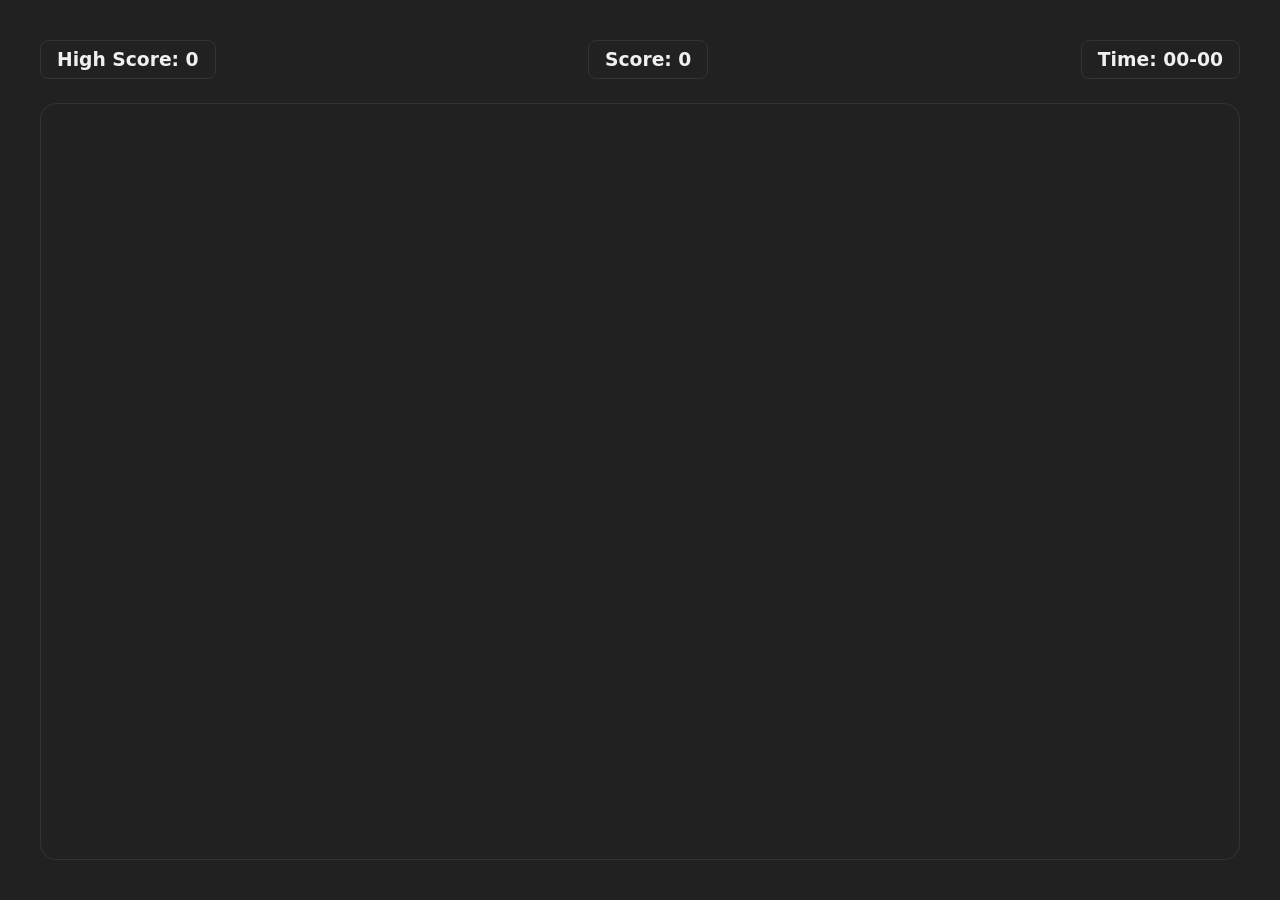
==== Project/SnakeGame/index.html @ 549974d7 "Frontend" ====
<!doctype html>
<html lang="en">
  <head>
    <meta charset="UTF-8" />
    <meta name="viewport" content="width=device-width, initial-scale=1.0" />
    <title>Snake Game</title>
    <link rel="stylesheet" href="style.css" />
  </head>
  <body>
    <main>
      <section>
        <div class="infos">
          <div class="info">
            <h3>High Score: <span id="high-score">0</span></h3>
          </div>

          <div class="info">
            <h3>Score: <span id="score">0</span></h3>
          </div>

          <div class="info">
            <h3>Time: <span id="time">00-00</span></h3>
          </div>
        </div>

        <div class="board"></div>
      </section>
    </main>
  </body>
</html>
---- Project/SnakeGame/style.css ----
* {
  margin: 0;
  padding: 0;
  box-sizing: border-box;
}

html,
body {
  height: 100%;
  width: 100%;
}

:root {
  --bg-primary-color: #212121;

  --text-primary-color: #f0f0f0;

  --space-xs: 4px;
  --space-sm: 8px;
  --space-md: 16px;
  --space-lg: 24px;
  --space-xl: 32px;
  --space-2xl: 40px;
  --space-3xl: 48pxl;

  /* Border colors */
  --border-primary-color: #333333;

  /* Border Radius */
  --border_radius-xs: 4px;
  --border_radius-sm: 8px;
  --border_radius-md: 12px;
  --border_radius-lg: 16px;
  --border_radius-xl: 20px;
  --border_radius-2xl: 24px;
}

html {
  background-color: var(--bg-primary-color);
  color: var(--text-primary-color);
  font-family:
    system-ui,
    -apple-system,
    BlinkMacSystemFont,
    "Segoe UI",
    Roboto,
    Oxygen,
    Ubuntu,
    Cantarell,
    "Open Sans",
    "Helvetica Neue",
    sans-serif;
}

section {
  padding: var(--space-2xl);
  display: flex;
  flex-direction: column;
  height: 100%;
  gap: var(--space-lg);
}

main,
section {
  width: 100%;
  height: 100%;
}

section .infos {
  width: 100%;
  display: flex;
  justify-content: space-between;
}

.info {
  padding: var(--space-sm) var(--space-md);
  border: 1px solid var(--border-primary-color);
  border-radius: var(--border_radius-sm);
}

.board {
  border: 1px solid var(--border-primary-color);
  flex-grow: 1;
  border-radius: var(--border_radius-lg);
}
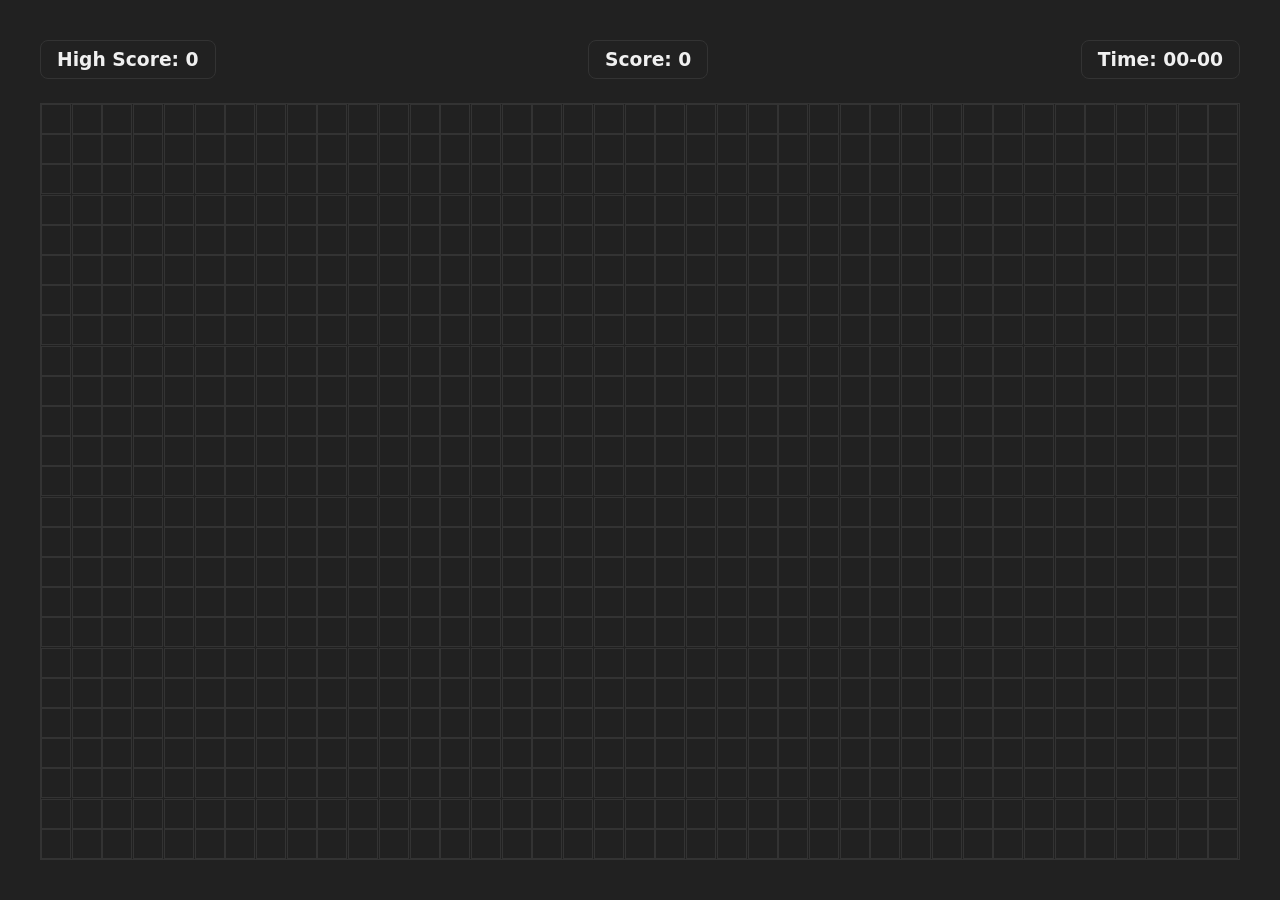
==== commit 30db8d63: "Board design" ====
--- a/Project/SnakeGame/index.html
+++ b/Project/SnakeGame/index.html
@@ -26,5 +26,6 @@
         <div class="board"></div>
       </section>
     </main>
+    <script src="script.js"></script>
   </body>
 </html>
--- a/Project/SnakeGame/style.css
+++ b/Project/SnakeGame/style.css
@@ -81,5 +81,13 @@
 .board {
   border: 1px solid var(--border-primary-color);
   flex-grow: 1;
-  border-radius: var(--border_radius-lg);
+  display: grid;
+  grid-template-columns: repeat(auto-fill, minmax(30px, 1fr));
+  grid-template-rows: repeat(auto-fill, minmax(30px, 1fr));
 }
+
+.block {
+  height: 30px;
+  width: 30px;
+  border: 1px solid var(--border-primary-color);
+}
